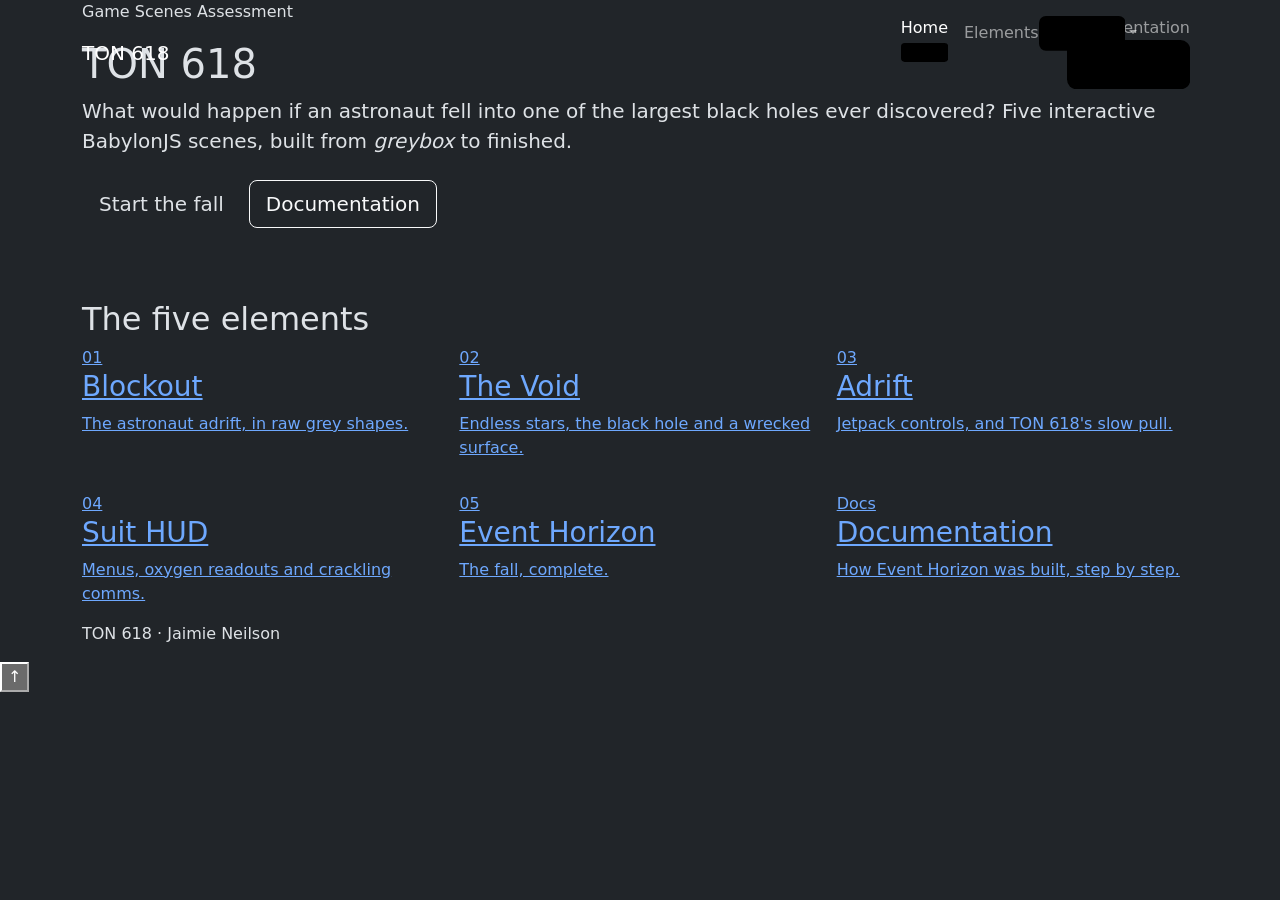
==== index.html @ 80be15bc "Add navigation menu and back-to-top button with styles - Implemented a dynamic navigation menu using" ====
<!DOCTYPE html>
<html lang="en" data-bs-theme="dark">
<head>
  <meta charset="UTF-8">
  <meta name="viewport" content="width=device-width, initial-scale=1.0">
  <meta name="description" content="TON 618: five interactive BabylonJS scenes following an astronaut falling into a supermassive black hole.">
  <title>Home | TON 618</title>
  <link rel="stylesheet" href="https://cdn.jsdelivr.net/npm/bootstrap@5.3.3/dist/css/bootstrap.min.css">
  <link rel="stylesheet" href="styles.css">
</head>
<body>
  <!-- The menu is added here automatically by script.js -->
  <div id="site-nav"></div>

  <main class="content">
    <div class="container content__inner">

      <!-- HERO -->
      <section>
        <p class="eyebrow">Game Scenes Assessment</p>
        <h1>TON 618</h1>
        <p class="lead">What would happen if an astronaut fell into one of the <strong>largest black holes ever discovered</strong>? Five interactive BabylonJS scenes, built from <em>greybox</em> to finished.</p>
        <div class="d-flex flex-wrap gap-2 mt-4">
          <a href="element1.html" class="btn btn-accent btn-lg">Start the fall</a>
          <a href="documentation.html" class="btn btn-outline-light btn-lg">Documentation</a>
        </div>
      </section>

      <!-- THE FIVE ELEMENTS -->
      <section class="mt-5 pt-4">
        <h2 class="section-title">The five elements</h2>
        <div class="row g-3">
          <div class="col-sm-6 col-lg-4">
            <a href="element1.html" class="info-card element-card"><span class="info-card__number">01</span><h3>Blockout</h3><p>The astronaut adrift, in raw grey shapes.</p></a>
          </div>
          <div class="col-sm-6 col-lg-4">
            <a href="element2.html" class="info-card element-card"><span class="info-card__number">02</span><h3>The Void</h3><p>Endless stars, the black hole and a wrecked surface.</p></a>
          </div>
          <div class="col-sm-6 col-lg-4">
            <a href="element3.html" class="info-card element-card"><span class="info-card__number">03</span><h3>Adrift</h3><p>Jetpack controls, and TON 618's slow pull.</p></a>
          </div>
          <div class="col-sm-6 col-lg-4">
            <a href="element4.html" class="info-card element-card"><span class="info-card__number">04</span><h3>Suit HUD</h3><p>Menus, oxygen readouts and crackling comms.</p></a>
          </div>
          <div class="col-sm-6 col-lg-4">
            <a href="element5.html" class="info-card element-card"><span class="info-card__number">05</span><h3>Event Horizon</h3><p>The fall, complete.</p></a>
          </div>
          <div class="col-sm-6 col-lg-4">
            <a href="documentation.html" class="info-card element-card"><span class="info-card__number">Docs</span><h3>Documentation</h3><p>How Event Horizon was built, step by step.</p></a>
          </div>
        </div>
      </section>

      <p class="page-footer">TON 618 · Jaimie Neilson</p>
    </div>
  </main>


  <script src="script.js"></script>
  <script src="https://cdn.jsdelivr.net/npm/bootstrap@5.3.3/dist/js/bootstrap.bundle.min.js"></script>
</body>
</html>
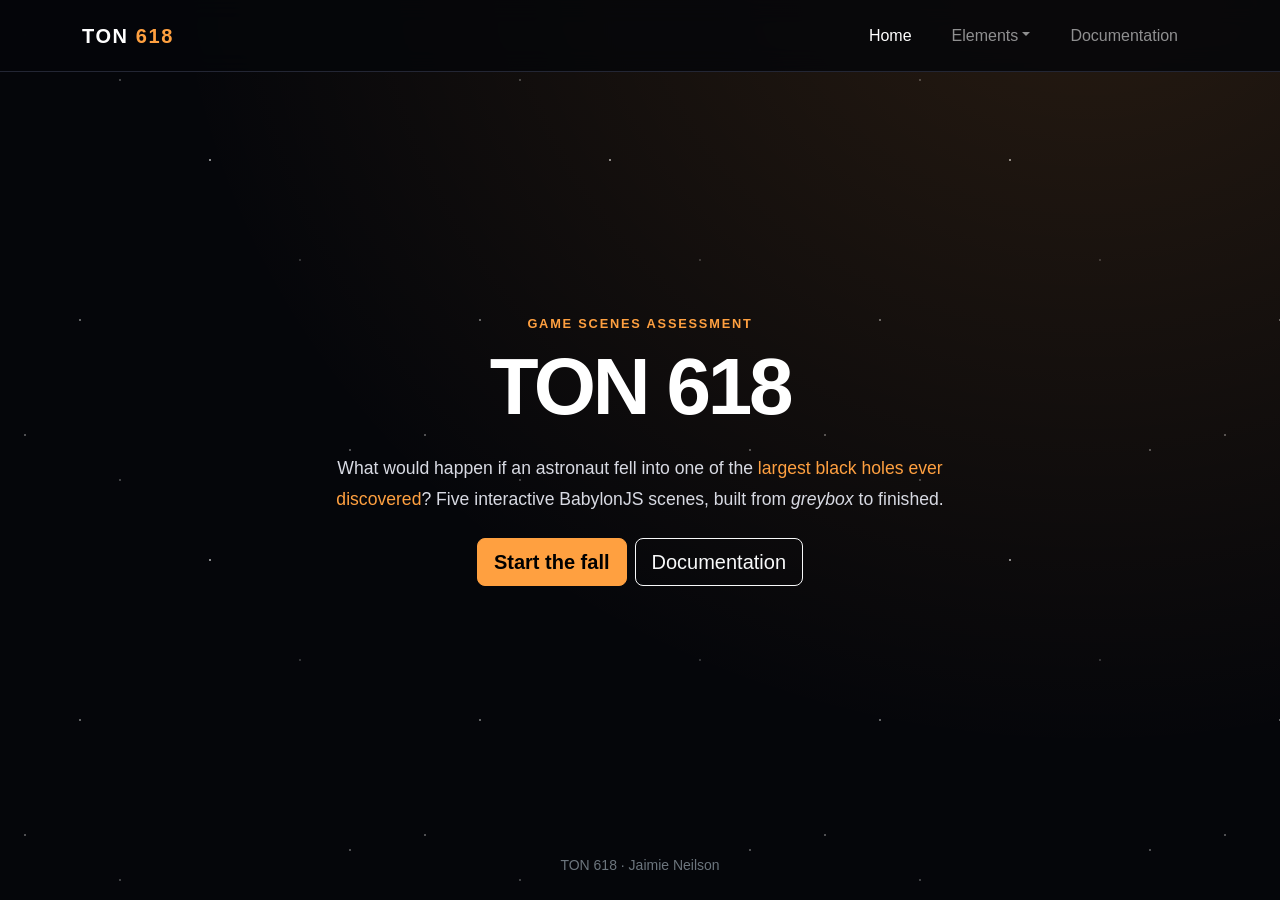
==== commit d5ceaf59: "Expand Scene 2 black hole effects Add a warped, spinning accretion disk, animated infalling matter, " ====
--- a/index.html
+++ b/index.html
@@ -5,6 +5,8 @@
   <meta name="viewport" content="width=device-width, initial-scale=1.0">
   <meta name="description" content="TON 618: five interactive BabylonJS scenes following an astronaut falling into a supermassive black hole.">
   <title>Home | TON 618</title>
+
+  <!-- Bootstrap: the CSS framework that handles the layout, menu and buttons -->
   <link rel="stylesheet" href="https://cdn.jsdelivr.net/npm/bootstrap@5.3.3/dist/css/bootstrap.min.css">
   <link rel="stylesheet" href="styles.css">
 </head>
@@ -12,50 +14,28 @@
   <!-- The menu is added here automatically by script.js -->
   <div id="site-nav"></div>
 
-  <main class="content">
-    <div class="container content__inner">
+  <!-- The whole screen. Bootstrap's classes do the centring: -->
+  <main class="min-vh-100 d-flex align-items-center justify-content-center text-center px-3 position-relative">
 
-      <!-- HERO -->
-      <section>
-        <p class="eyebrow">Game Scenes Assessment</p>
-        <h1>TON 618</h1>
-        <p class="lead">What would happen if an astronaut fell into one of the <strong>largest black holes ever discovered</strong>? Five interactive BabylonJS scenes, built from <em>greybox</em> to finished.</p>
-        <div class="d-flex flex-wrap gap-2 mt-4">
-          <a href="element1.html" class="btn btn-accent btn-lg">Start the fall</a>
-          <a href="documentation.html" class="btn btn-outline-light btn-lg">Documentation</a>
-        </div>
-      </section>
+    <section>
+      <p class="eyebrow">Game Scenes Assessment</p>
+      <h1>TON 618</h1>
 
-      <!-- THE FIVE ELEMENTS -->
-      <section class="mt-5 pt-4">
-        <h2 class="section-title">The five elements</h2>
-        <div class="row g-3">
-          <div class="col-sm-6 col-lg-4">
-            <a href="element1.html" class="info-card element-card"><span class="info-card__number">01</span><h3>Blockout</h3><p>The astronaut adrift, in raw grey shapes.</p></a>
-          </div>
-          <div class="col-sm-6 col-lg-4">
-            <a href="element2.html" class="info-card element-card"><span class="info-card__number">02</span><h3>The Void</h3><p>Endless stars, the black hole and a wrecked surface.</p></a>
-          </div>
-          <div class="col-sm-6 col-lg-4">
-            <a href="element3.html" class="info-card element-card"><span class="info-card__number">03</span><h3>Adrift</h3><p>Jetpack controls, and TON 618's slow pull.</p></a>
-          </div>
-          <div class="col-sm-6 col-lg-4">
-            <a href="element4.html" class="info-card element-card"><span class="info-card__number">04</span><h3>Suit HUD</h3><p>Menus, oxygen readouts and crackling comms.</p></a>
-          </div>
-          <div class="col-sm-6 col-lg-4">
-            <a href="element5.html" class="info-card element-card"><span class="info-card__number">05</span><h3>Event Horizon</h3><p>The fall, complete.</p></a>
-          </div>
-          <div class="col-sm-6 col-lg-4">
-            <a href="documentation.html" class="info-card element-card"><span class="info-card__number">Docs</span><h3>Documentation</h3><p>How Event Horizon was built, step by step.</p></a>
-          </div>
-        </div>
-      </section>
+      <!-- mx-auto centres the paragraph itself, not just its text -->
+      <p class="lead mx-auto">What would happen if an astronaut fell into one of the <strong>largest black holes ever discovered</strong>? Five interactive BabylonJS scenes, built from <em>greybox</em> to finished.</p>
 
-      <p class="page-footer">TON 618 · Jaimie Neilson</p>
-    </div>
+      <!-- The two buttons, side by side and centred -->
+      <div class="d-flex flex-wrap justify-content-center gap-2 mt-4">
+        <a href="element1.html" class="btn btn-accent btn-lg">Start the fall</a>
+        <a href="documentation.html" class="btn btn-outline-light btn-lg">Documentation</a>
+      </div>
+    </section>
+
+    <!-- Your name, small and quiet at the very bottom of the screen -->
+    <p class="position-absolute bottom-0 mb-4 small text-secondary">TON 618 · Jaimie Neilson</p>
   </main>
 
-
+  <!-- Our shared code (builds the menu), then Bootstrap's code (makes the menu work) -->
   <script src="script.js"></script>
   <script src="https://cdn.jsdelivr.net/npm/bootstrap@5.3.3/dist/js/bootstrap.bundle.min.js"></script>
 </body>
--- a/styles.css
+++ b/styles.css
@@ -0,0 +1,391 @@
+/* 
+   styles.css - our own look for the site.
+   Bootstrap handles the layout; this file adds the space theme. */
+
+/* Load the Inter font. This line MUST stay at the very top of the file to work. */
+@import url("https://fonts.googleapis.com/css2?family=Inter:wght@400;500;600;700&display=swap");
+
+/* Colours and settings used across the whole site */
+:root {
+  --color-background: #05060a;      
+  --color-surface: #0f1117;              
+  --color-border: #232634;               
+  --color-text: #d8dae3;                   
+  --color-muted: #8a8fa3;                   
+  --color-primary: #ffa040;                 
+  --color-primary-glow: rgba(255, 160, 64, 0.35); 
+  --navbar-height: 72px;
+  --border-radius: 8px;
+  --transition-speed: 0.6s;
+}
+
+/* Every box includes its padding and border in its size, which makes layouts predictable */
+*, *::before, *::after {
+  box-sizing: border-box;
+}
+
+/* Scroll smoothly when jumping around the page */
+html {
+  scroll-behavior: smooth;
+}
+
+/* The page background: a starfield made from tiny dots, no image needed */
+body {
+  margin: 0;
+  min-height: 100vh;
+  font-family: "Inter", -apple-system, sans-serif;
+  color: var(--color-text);
+  background-color: var(--color-background);
+  background-image:
+    radial-gradient(ellipse at 85% -10%, rgba(255, 160, 64, 0.14), transparent 60%), /* faint orange glow, top right */
+    radial-gradient(1px 1px at 25px 35px, #ffffff, transparent),                      /* stars... */
+    radial-gradient(1px 1px at 120px 80px, rgba(255, 255, 255, 0.8), transparent),
+    radial-gradient(1.5px 1.5px at 210px 160px, #ffffff, transparent),
+    radial-gradient(1px 1px at 300px 260px, rgba(255, 255, 255, 0.6), transparent),
+    radial-gradient(1px 1px at 350px 50px, #ffffff, transparent),
+    radial-gradient(1.5px 1.5px at 80px 320px, rgba(255, 255, 255, 0.7), transparent);
+  background-size: 100% 100%, 400px 400px, 400px 400px, 400px 400px, 400px 400px, 400px 400px, 400px 400px;
+  background-repeat: no-repeat, repeat, repeat, repeat, repeat, repeat, repeat;
+  background-attachment: fixed; /* the stars stay still while the page scrolls over them */
+}
+
+/* Links use the surrounding text colour and have no underline */
+a {
+  color: inherit;
+  text-decoration: none;
+}
+
+/* MENU (navigation bar) */
+
+/* The bar across the top. These "--bs-" settings adjust Bootstrap's own menu colours */
+.site-navbar {
+  min-height: var(--navbar-height);
+  background: rgba(5, 6, 10, 0.85);
+  backdrop-filter: blur(12px); /* blurs whatever scrolls underneath the bar */
+  border-bottom: 1px solid var(--color-border);
+  --bs-navbar-color: var(--color-text);
+  --bs-navbar-hover-color: #ffffff;
+  --bs-navbar-active-color: #ffffff;
+  --bs-navbar-nav-link-padding-x: 1.25rem;
+}
+
+/* The "TON 618" name on the left */
+.site-navbar .navbar-brand {
+  font-weight: 700;
+  letter-spacing: 0.08em;
+}
+
+/* Makes the "618" part of the name glow in the accent colour */
+.site-navbar .navbar-brand span {
+  color: var(--color-primary);
+}
+
+/* Each menu link */
+.site-navbar .nav-link {
+  position: relative; /* lets the animated outline sit exactly on top of the link */
+  font-weight: 500;
+  transition: color var(--transition-speed) ease;
+}
+
+/* The Elements drop-down list */
+.site-navbar .dropdown-menu {
+  --bs-dropdown-bg: var(--color-surface);
+  --bs-dropdown-border-color: var(--color-border);
+  --bs-dropdown-link-hover-bg: rgba(255, 160, 64, 0.12);
+  --bs-dropdown-link-active-bg: var(--color-primary);
+  --bs-dropdown-link-active-color: #000000;
+}
+
+/* The animated outline is hidden on small screens */
+.animated-border-svg {
+  display: none;
+}
+
+/* On wider screens, show the outline that "draws" itself around a link on hover */
+@media (min-width: 992px) {
+  .animated-border-svg {
+    display: block;
+    position: absolute;
+    inset: 0;
+    width: 100%;
+    height: 100%;
+    pointer-events: none; /* clicks pass straight through it to the link */
+  }
+
+  .animated-border-svg rect {
+    fill: none;
+    stroke: var(--color-primary);
+    stroke-width: 2px;
+    vector-effect: non-scaling-stroke; /* keeps the line the same thickness on wide and narrow links */
+    stroke-dasharray: 1000;            /* these two lines hide the outline... */
+    stroke-dashoffset: 1000;
+    transition: stroke-dashoffset var(--transition-speed) ease-in-out;
+  }
+
+  /* This reveals it when hovered, focused, or the drop-down is open */
+  .nav-link:hover .animated-border-svg rect,
+  .nav-link:focus-visible .animated-border-svg rect,
+  .nav-link.show .animated-border-svg rect {
+    stroke-dashoffset: 0;
+  }
+}
+
+/* PAGE CONTENT */
+
+/* Space at the top so the content isn't hidden behind the fixed menu */
+.content {
+  min-height: 100vh;
+  padding: calc(var(--navbar-height) + 3rem) 0 4rem;
+}
+
+/* Stops lines of text getting too wide to read comfortably */
+.content__inner {
+  max-width: 960px;
+}
+
+/* The small coloured label above each page title */
+.eyebrow {
+  margin: 0 0 0.75rem;
+  color: var(--color-primary);
+  font-size: 0.8rem;
+  font-weight: 600;
+  letter-spacing: 0.14em;
+  text-transform: uppercase;
+}
+
+/* Big page titles. "clamp" grows the text with the screen, within limits */
+h1 {
+  margin: 0;
+  font-size: clamp(2.5rem, 8vw, 5rem);
+  font-weight: 700;
+  line-height: 1.05;
+  letter-spacing: -0.04em;
+  color: #ffffff;
+}
+
+/* Section headings within a page */
+.section-title {
+  margin-bottom: 1.25rem;
+  font-size: 1.5rem;
+  font-weight: 600;
+  color: #ffffff;
+}
+
+/* The short introduction under a page title */
+.lead {
+  max-width: 650px;
+  margin: 1.5rem 0 0;
+  font-size: 1.1rem;
+  line-height: 1.75;
+  color: var(--color-text);
+}
+
+/* Bold words inside the introduction glow in the accent colour to draw the eye */
+.lead strong {
+  color: var(--color-primary);
+}
+
+/* Orange button used for the main actions */
+.btn-accent {
+  --bs-btn-bg: var(--color-primary);
+  --bs-btn-color: #000000;
+  --bs-btn-border-color: var(--color-primary);
+  --bs-btn-hover-bg: #ffb566;
+  --bs-btn-hover-color: #000000;
+  --bs-btn-hover-border-color: #ffb566;
+  font-weight: 600;
+}
+
+/* CARDS AND PANELS */
+
+/* A dark panel with a thin outline */
+.info-card {
+  display: block;
+  height: 100%;
+  padding: 1.5rem;
+  border: 1px solid var(--color-border);
+  border-radius: var(--border-radius);
+  background: var(--color-surface);
+}
+
+.info-card h2,
+.info-card h3 {
+  margin: 0 0 0.6rem;
+  font-size: 1.2rem;
+  font-weight: 600;
+  color: #ffffff;
+}
+
+.info-card p {
+  margin: 0;
+  line-height: 1.6;
+}
+
+/* The "01", "02" numbers on cards */
+.info-card__number {
+  display: block;
+  margin-bottom: 1rem;
+  color: var(--color-primary);
+  font-size: 0.9rem;
+}
+
+/* Cards that are links lift and glow when hovered */
+.element-card {
+  transition: border-color 0.3s ease, box-shadow 0.3s ease, transform 0.3s ease;
+}
+
+.element-card:hover,
+.element-card:focus-visible {
+  border-color: var(--color-primary);
+  box-shadow: 0 0 24px var(--color-primary-glow);
+  transform: translateY(-2px);
+}
+
+/* A list with orange ticks instead of bullet points */
+.checklist {
+  list-style: none;
+  margin: 0;
+  padding: 0;
+}
+
+.checklist li {
+  padding: 0.35rem 0;
+}
+
+.checklist li::before {
+  content: "✓";
+  margin-right: 0.6rem;
+  color: var(--color-primary);
+}
+
+/* The round profile photo */
+.profile-pic {
+  width: 72px;
+  height: 72px;
+  border-radius: 50%;
+  object-fit: cover; /* fills the circle without stretching the photo */
+  border: 2px solid var(--color-primary);
+}
+
+/* SCENE AREA (where each BabylonJS scene appears) */
+
+/* A widescreen (16:9) black frame for the scene */
+.scene-frame {
+  display: grid;
+  place-items: center;
+  aspect-ratio: 16 / 9;
+  margin-top: 2.5rem;
+  overflow: hidden;
+  border: 1px solid var(--color-border);
+  border-radius: var(--border-radius);
+  background: #000000;
+}
+
+/* The BabylonJS canvas fills the whole frame */
+.scene-frame canvas {
+  display: block;
+  width: 100%;
+  height: 100%;
+  outline: none;
+  touch-action: none; /* stops the page scrolling when dragging inside the scene */
+}
+
+/* "Scene in development" text shown until a scene is built */
+.scene-placeholder {
+  margin: 0;
+  color: var(--color-muted);
+  font-size: 0.85rem;
+  letter-spacing: 0.14em;
+  text-transform: uppercase;
+}
+
+/* Previous and Next buttons at the bottom of element pages */
+.element-pager {
+  display: flex;
+  justify-content: space-between;
+  gap: 1rem;
+  margin-top: 3rem;
+}
+
+/* DOCUMENTATION */
+
+/* The fold-out sections, recoloured to match the theme */
+.accordion {
+  --bs-accordion-bg: var(--color-surface);
+  --bs-accordion-border-color: var(--color-border);
+  --bs-accordion-active-bg: rgba(255, 160, 64, 0.1);
+  --bs-accordion-active-color: var(--color-primary);
+  --bs-accordion-btn-focus-box-shadow: 0 0 0 0.2rem var(--color-primary-glow);
+  margin-top: 2.5rem;
+}
+
+/* Boxes that display code examples */
+.code-snippet {
+  margin: 1rem 0;
+  padding: 1rem;
+  overflow-x: auto; /* long lines scroll sideways instead of breaking the layout */
+  border: 1px solid var(--color-border);
+  border-radius: var(--border-radius);
+  background: #000000;
+  font-size: 0.9rem;
+}
+
+.code-snippet code {
+  color: #ffd2a3;
+}
+
+/* Tables sit on the panel colour rather than their own background */
+.table {
+  --bs-table-bg: transparent;
+}
+
+/* FOOTER AND BACK-TO-TOP BUTTON */
+
+.page-footer {
+  margin-top: 4rem;
+  padding-top: 1.5rem;
+  border-top: 1px solid var(--color-border);
+  color: var(--color-muted);
+  font-size: 0.9rem;
+}
+
+/* Round button in the bottom-right corner. Hidden until you scroll down */
+.back-to-top {
+  position: fixed;
+  right: 1.5rem;
+  bottom: 1.5rem;
+  z-index: 1000;
+  width: 48px;
+  height: 48px;
+  border: 1px solid var(--color-primary);
+  border-radius: 50%;
+  background: var(--color-surface);
+  color: var(--color-primary);
+  font-size: 1.2rem;
+  opacity: 0;
+  visibility: hidden;
+  transition: opacity 0.3s ease, visibility 0.3s ease, box-shadow 0.3s ease;
+}
+
+/* script.js adds this class when the page has been scrolled */
+.back-to-top.is-visible {
+  opacity: 1;
+  visibility: visible;
+}
+
+.back-to-top:hover {
+  box-shadow: 0 0 20px var(--color-primary-glow);
+}
+
+/* Turns off animations for visitors who have asked their device for reduced motion */
+@media (prefers-reduced-motion: reduce) {
+  html {
+    scroll-behavior: auto;
+  }
+
+  .animated-border-svg rect,
+  .element-card,
+  .back-to-top {
+    transition: none;
+  }
+}
